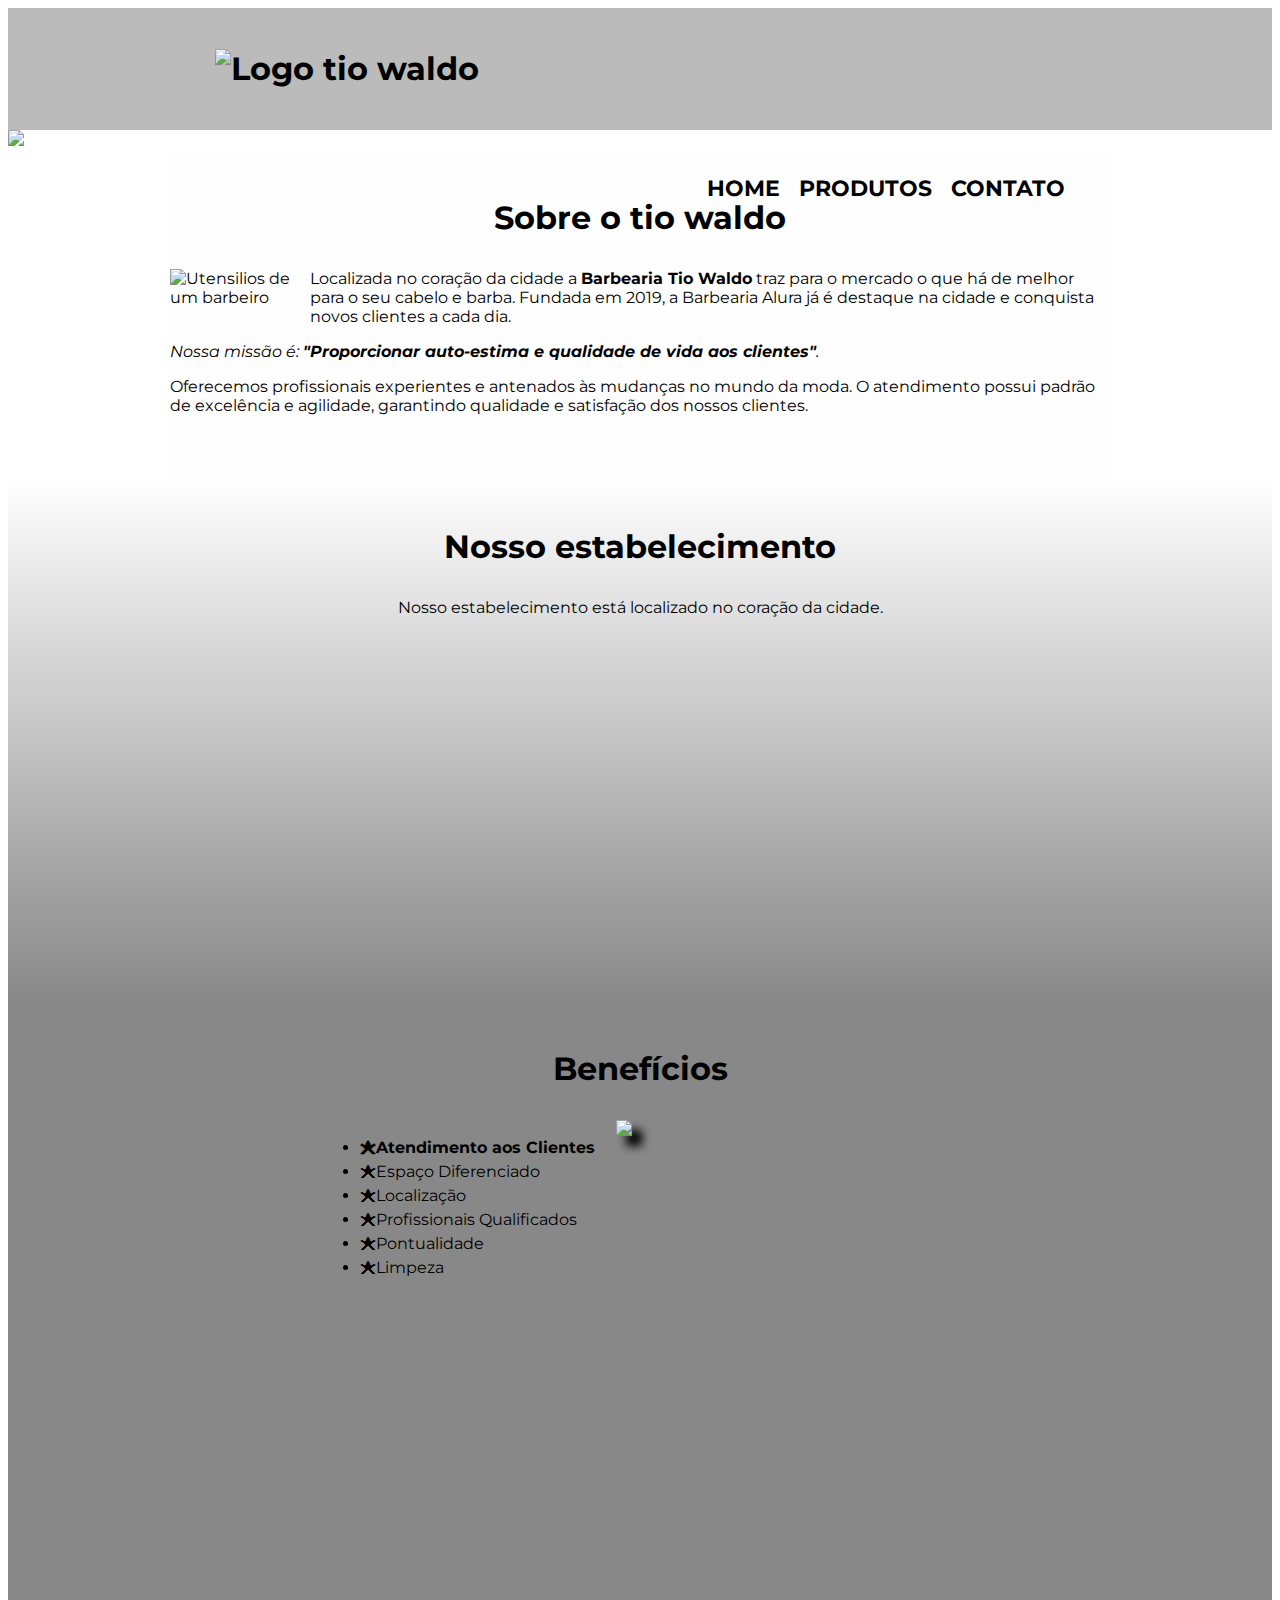
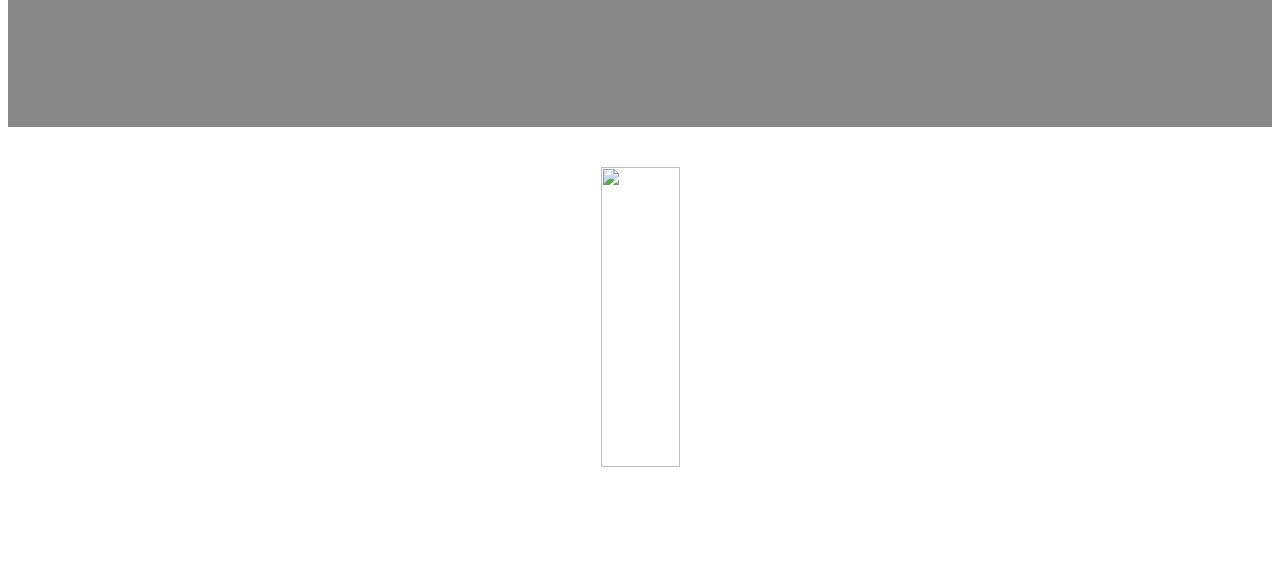
==== index.html @ 0ac697dd "quase pronto" ====
<!DOCTYPE html>
<html lang="pt-br">
    <head>
        <meta charset="UTF-8">
        <meta name="viewport" content="width=device-width">
        <title>Tio waldo</title>
        <link rel="stylesheet" href="reset.css">
        <link rel="stylesheet" href="style.css">
        <link href="https://fonts.googleapis.com/css?family=Montserrat&display=swap" rel="stylesheet">
    </head>
    <body>
        <header>
            <div class="caixa">
                <h1><img src="./img/logo.img.jpg" alt="Logo tio waldo" class="logo"></h1>
                <nav>
                    <ul>
                        <li><a href="index.html">Home</a></li>
                        <li><a href="produtos.html">Produtos</a></li>
                        <li><a href="contato.html">contato</a></li>
                    </ul>
                </nav>
            </div>
        </header>
        <img class="banner" src="./img/banner.jpg">
        <main>
            <section class="principal">
                <h2 class="titulo-principal">Sobre o tio waldo</h2>
                <img src="img/utensilios.jpg" alt="Utensilios de um barbeiro" class="utensilios">
                <p>Localizada no coração da cidade a <strong>Barbearia Tio Waldo</strong> traz para o mercado o que há de melhor para o seu cabelo e barba. Fundada em 2019, a Barbearia Alura já é destaque na cidade e conquista novos clientes a cada dia.</p>
                <p id="missao"><em>Nossa missão é: <strong>"Proporcionar auto-estima e qualidade de vida aos clientes"</strong>.</em></p>
                <p>Oferecemos profissionais experientes e antenados às mudanças no mundo da moda. O atendimento possui padrão de excelência e agilidade, garantindo qualidade e satisfação dos nossos clientes.</p>
            </section>

            <section class="mapa">
                <h3 class="titulo-principal">Nosso estabelecimento</h3>
                <p>Nosso estabelecimento está localizado no coração da cidade.</p>
                <div class="mapa-conteudo">
                    <iframe src="https://www.google.com/maps/embed?pb=!1m18!1m12!1m3!1d58516.80045410433!2d-46.726409224682065!3d-23.557665571508387!
                2m3!1f0!2f0!3f0!3m2!1i1024!2i768!4f13.1!3m3!1m2!1s0x94ce5a2b2ed7f3a1%3A0xab35da2f5ca62674!2sCaelum%20-%20Escola%20de%20Tecnologia!
                5e0!3m2!1spt-BR!2sbr!4v1660147147377!5m2!1spt-BR!2sbr" width="100%" height="300" style="border:0;" allowfullscreen="" loading="lazy" 
                referrerpolicy="no-referrer-when-downgrade"></iframe>
                </div>
            </section>

            <section class="beneficios">
                <h3 class="titulo-principal">Benefícios</h3>
                <div class="conteudo-beneficios">
                    <ul class="lista-beneficios">
                    <li class="itens">Atendimento aos Clientes</li>
                    <li class="itens">Espaço Diferenciado</li>
                    <li class="itens">Localização</li>
                    <li class="itens">Profissionais Qualificados</li>
                    <li class="itens">Pontualidade</li>
                    <li class="itens">Limpeza</li>
                </ul><img src="img/beneficios.jpg" class="imagem-beneficios">
                </div>
                
                <div class="video">
                    <iframe width="100%" height="315" src="https://www.youtube.com/embed/wcVVXUV0YUY" title="YouTube video player" 
                frameborder="0" allow="accelerometer; autoplay; clipboard-write; encrypted-media; gyroscope; picture-in-picture" 
                allowfullscreen></iframe>
                </div>              
            </section>
        </main>
        <footer>
            <img src="./img/logo.img.jpg" class="img">
            <p class="copyright">&copy; Copyright  Barbearia Tio Waldo - 2019</p>
        </footer>
    </body>
</html>
---- style.css ----
body {
    font-family: 'Montserrat', sans-serif;
}

header {
    background: #BBBBBB;
    padding: 20px 0;
}

.caixa {
    position: relative;
    width: 850px;
    margin: 0 auto;
    
}
.logo{
    width: 45%;
    height: 250px;
}
.img{
    width: 25%;
    height: 300px;
    
}

nav {
    position: absolute;
    top: 110px;
    right: 0;
}

nav li {
    display: inline;
    margin: 0 0 0 15px ;
}

nav a {
    text-transform: uppercase;
    color: #000000;
    font-weight: bold;
    font-size: 22px;
    text-decoration: none;
}

nav a:hover {
    color: #C78C19;
    text-decoration: underline;
}

/* css da página inicial */
.banner {
    width: 100%;
}

.titulo-principal { 
    text-align: center;
    font-size: 2em; /* 2x o tamanho base */
    margin: 0 0 1em;/* margem proporcional a fonte */
    clear: left;
}

.principal {
    padding: 3em 0;
    background: #FEFEFE;
    width: 940px;
    margin: 0 auto;
}

.principal p {
    margin: 0 0 1em;
}

.principal strong {
    font-weight: bold;
}

.principal em {
    font-style: italic;
}

.utensilios {
    width: 120px;
    float: left;
    margin: 0 20px 20px 0;
}

.mapa {
    padding: 3em 0;
    background: linear-gradient(#FEFEFE,#888888);
}

.mapa-conteudo {
    width: 940px;
    margin: 0 auto;
}

.mapa p {
    margin: 0 0 2em;
    text-align: center;
}

.beneficios {
    padding: 3em 0;
    background: #888888;

}

.conteudo-beneficios {
    width: 640px;
    margin: 0 auto;
}

.lista-beneficios {
    width: 40%;
    display: inline-block;
    vertical-align: top;
}

.itens {
    line-height: 1.5;
}

.itens:first-child {
    font-weight: bold;
}

.itens::before {
    content: "🟊";
}

.imagem-beneficios {
    width: 60%;
    opacity: 1;
    transition: 400ms;
    box-shadow: 10px 10px 10px #000000;
}

.imagem-beneficios:hover {
    opacity: 0.3;
}

.video {
    width: 560px;
    margin: 2em auto;
}

/* css da página produtos */
.produtos {
    width: 940px;
    margin: 0 auto;
    padding: 50px 0;
}

.produtos li {
    display: inline-block;
    text-align: center;
    width: 30%;
    vertical-align: top;
    margin: 0 1.5%;
    padding: 30px 15px;
    box-sizing: border-box;
    border: 3px solid #000000;
    border-radius: 10px;
}

.produtos li:hover {
    border-color: #C78C19;
} 

.produtos li:active {
    border-color: #088C19;
}

.produtos li:hover h2 {
    font-size: 32px;
}

.produtos h2 {
    font-size: 30px;
    font-weight: bold;
}

.produto-descricao {
    font-size: 18px;
}

.produto-preco {
    font-size: 22px;
    font-weight: bold;
    margin-top: 10px;
}

/* css footer e copyright  */
footer {
    text-align: center;
    background: url("img/bg.jpg");
    padding: 40px 0;
}

.copyright {
    color: #FFFFFF;
    font-size: 13px;
    margin-top: 20px;
}

/* css da página contato */
.main-contato {
    width: 940px;
    margin: 0 auto;
} 


form{
    margin: 40px 0;
}

form label, form legend {
    display: block;
    font-size: 20px;
    margin-bottom: 10px;
}

.input-padrao {
    display: block;
    margin-bottom: 20px;
    padding: 10px 25px;
    width: 50%;
}

.checkbox {
    margin: 20px 0;
}

.enviar {
    width: 40%;
    padding: 15px 0;
    background: orange;
    color: white;
    font-weight: bold;
    font-size: 18px;
    border: none;
    border-radius: 5px;
    transition: 1s all;
    cursor: pointer;
}

.enviar:hover {
    background: darkorange;
    transform: scale(1.2);
}

table {
    margin: 20px 0 40px;
}

thead {
    background: #555555;
    color: white;
    font-weight: bold;
}

td, th {
    border: 1px solid #000000;
    padding: 8px 15px;
}

@media screen and (max-width: 480px) {
    .caixa, .principal, .conteudo-beneficios, .mapa-conteudo, .video, .produtos {
        width: auto;
    }

    h1 {
        text-align: center;
    }

    nav {
        position: static;
        text-align: center;
    }

    .lista-beneficios, .imagem-beneficios, .imagem-produtos, form {
        width: 100%;
    }

    .produtos li {
        display: block;
        width: auto;
        margin: 30px;
    }

    .main-contato {
        width: auto;
        margin-left: 3em;
    }

    .input-padrao {
        width: 70%;
    }

    .enviar {
        width: auto;
    }

}
/*estilizar o contato*/

.fale-conosco{
    width: 940px;
    margin: 0px;
    text-align: center;
    padding: 40px;
    font-weight: bold;
    cursor: pointer;
}
.whatsapp-button {
    display: inline-flex;
    align-items: center;
    background-color: #25D366;
    color: white;
    padding: 10px 20px;
    font-size: 16px;
    font-weight: bold;
    border-radius: 8px;
    text-decoration: none;
    transition: background-color 0.3s;
    box-shadow: 0 4px 8px rgba(0, 0, 0, 0.2);
}

.whatsapp-button:hover {
    background-color: #1EBE5B;
}

.whatsapp-icon {
    margin-right: 10px;
}
instagram-button {
    display: inline-flex;
    align-items: center;
    background-color: #E1306C;
    color: white;
    padding: 10px 20px;
    font-size: 16px;
    font-weight: bold;
    border-radius: 8px;
    text-decoration: none;
    transition: background-color 0.3s;
    box-shadow: 0 4px 8px rgba(0, 0, 0, 0.2);
}

.instagram-button:hover {
    background-color: #C13584;
}

.instagram-icon {
    margin-right: 10px;
}
.button{
    display: block;
    font-size: 20px;
    margin-bottom: 10px;
}
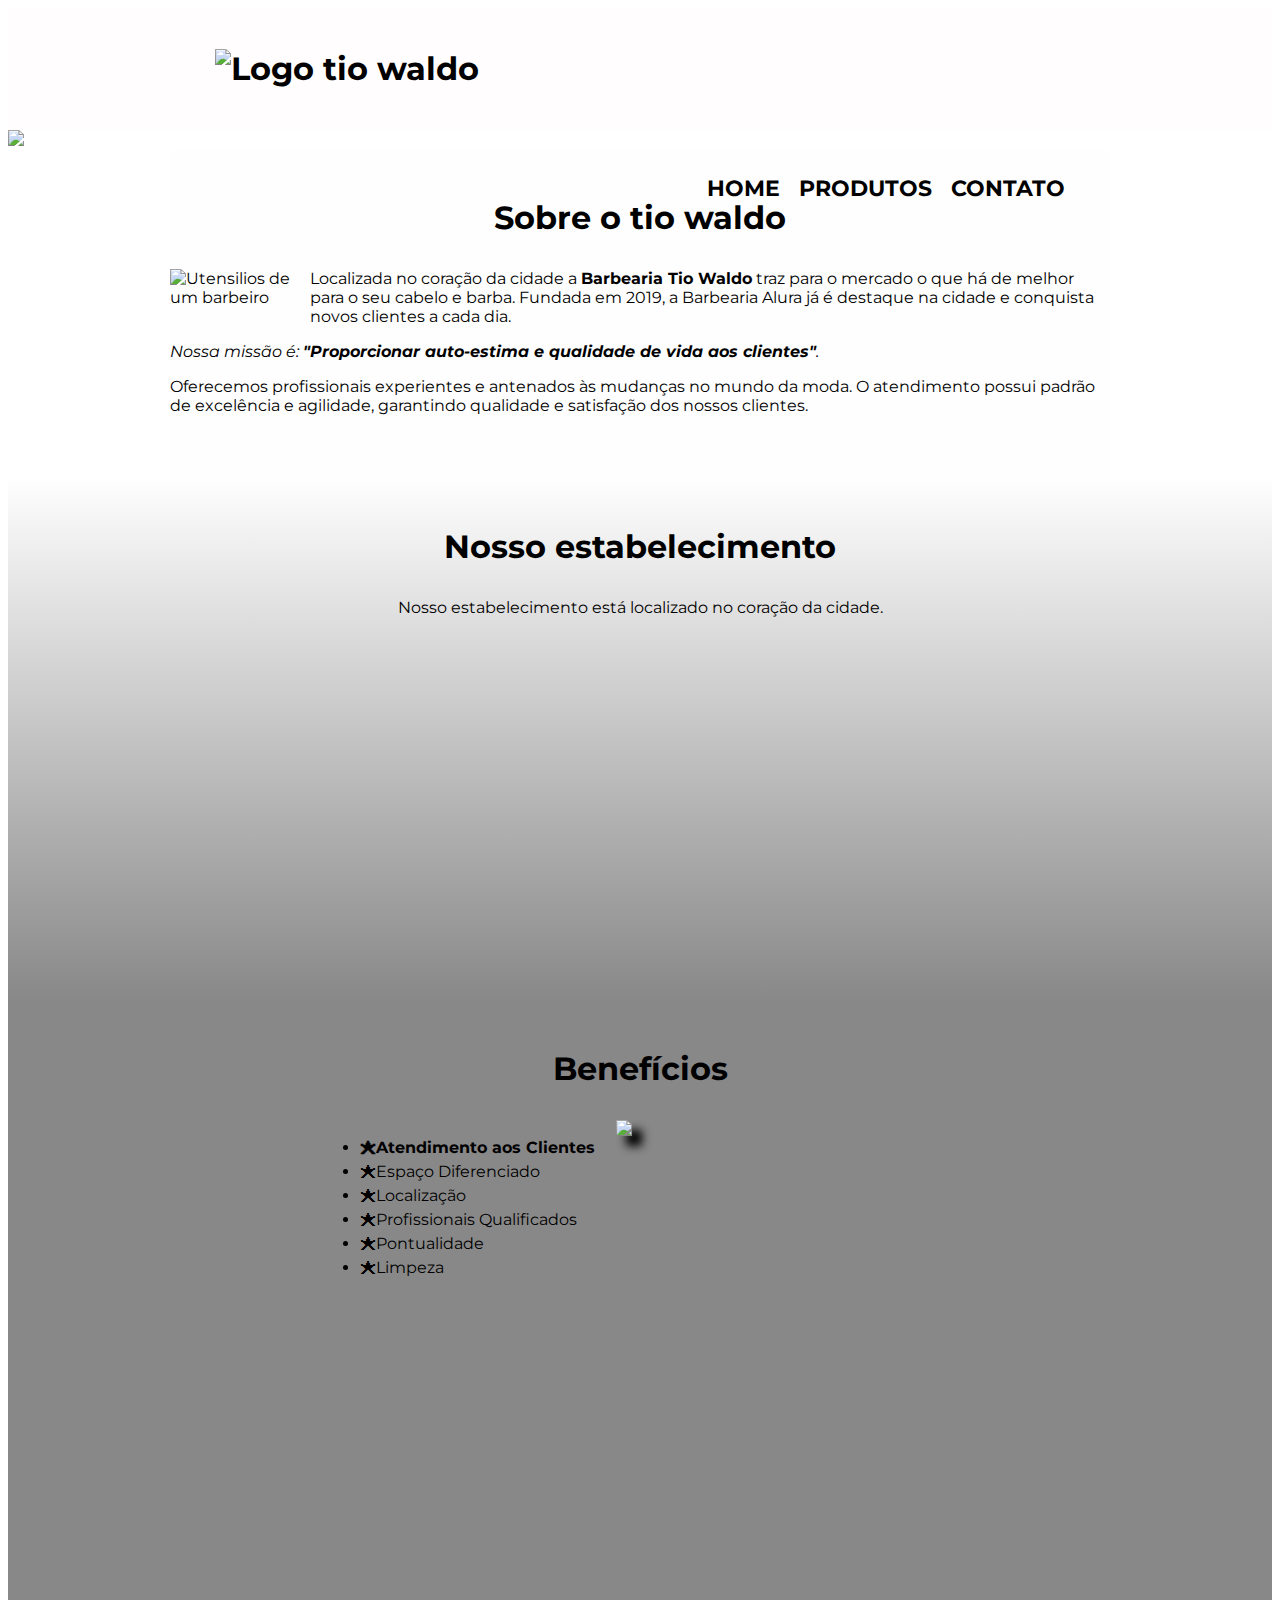
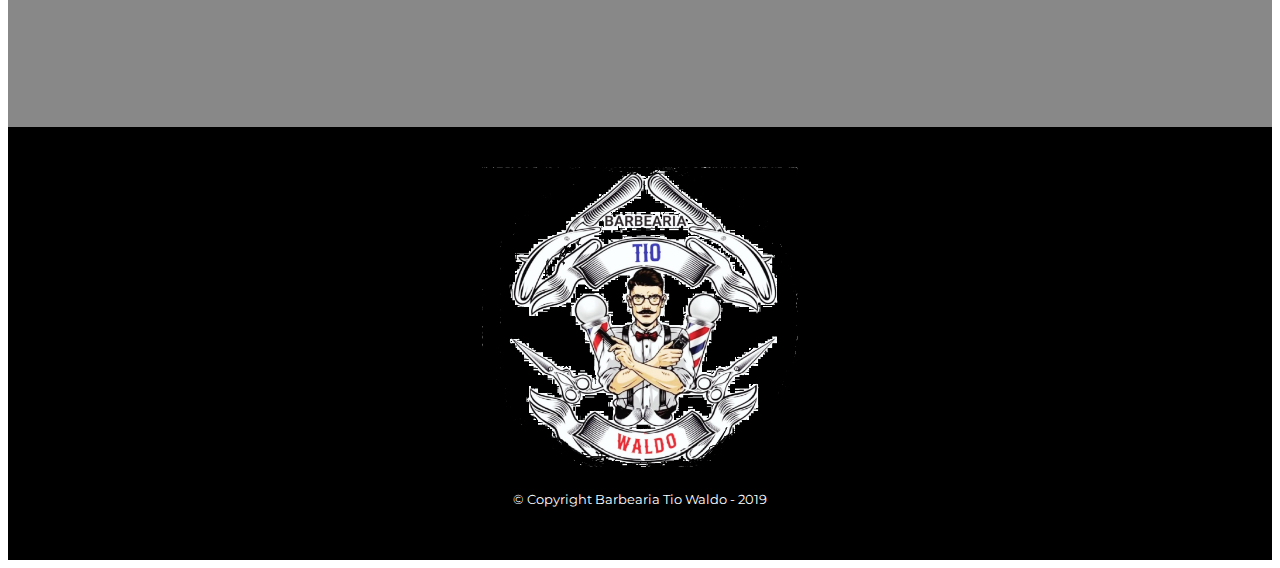
==== commit 81fb7eab: "troca de img footer" ====
--- a/index.html
+++ b/index.html
@@ -63,7 +63,7 @@
             </section>
         </main>
         <footer>
-            <img src="./img/logo.img.jpg" class="img">
+            <img src="./img/Imagem do WhatsApp de 2024-11-16 à(s) 17.09.21_a14fee3e.jpg" class="img">
             <p class="copyright">&copy; Copyright  Barbearia Tio Waldo - 2019</p>
         </footer>
     </body>
--- a/style.css
+++ b/style.css
@@ -3,7 +3,7 @@
 }
 
 header {
-    background: #BBBBBB;
+    background: #fffdfd;
     padding: 20px 0;
 }
 
@@ -193,7 +193,7 @@
 /* css footer e copyright  */
 footer {
     text-align: center;
-    background: url("img/bg.jpg");
+    background-color: #000000;
     padding: 40px 0;
 }
 
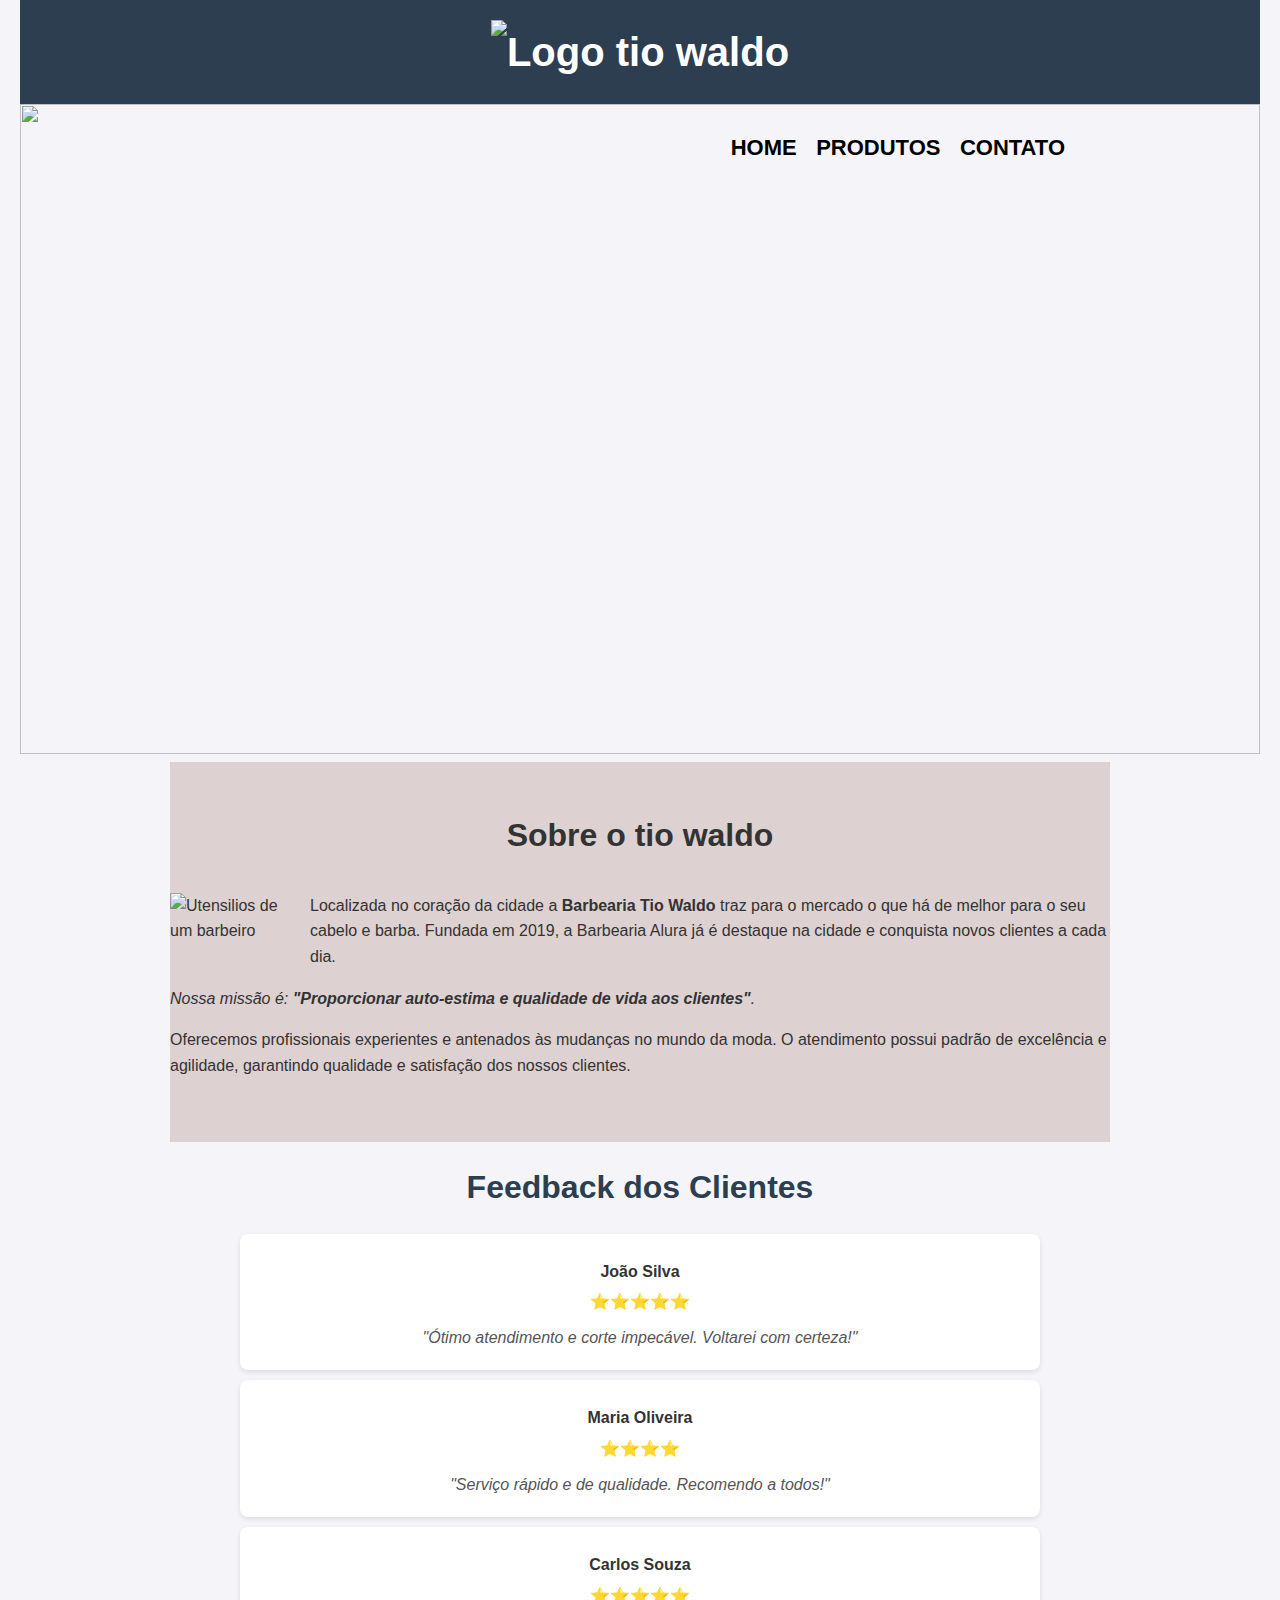
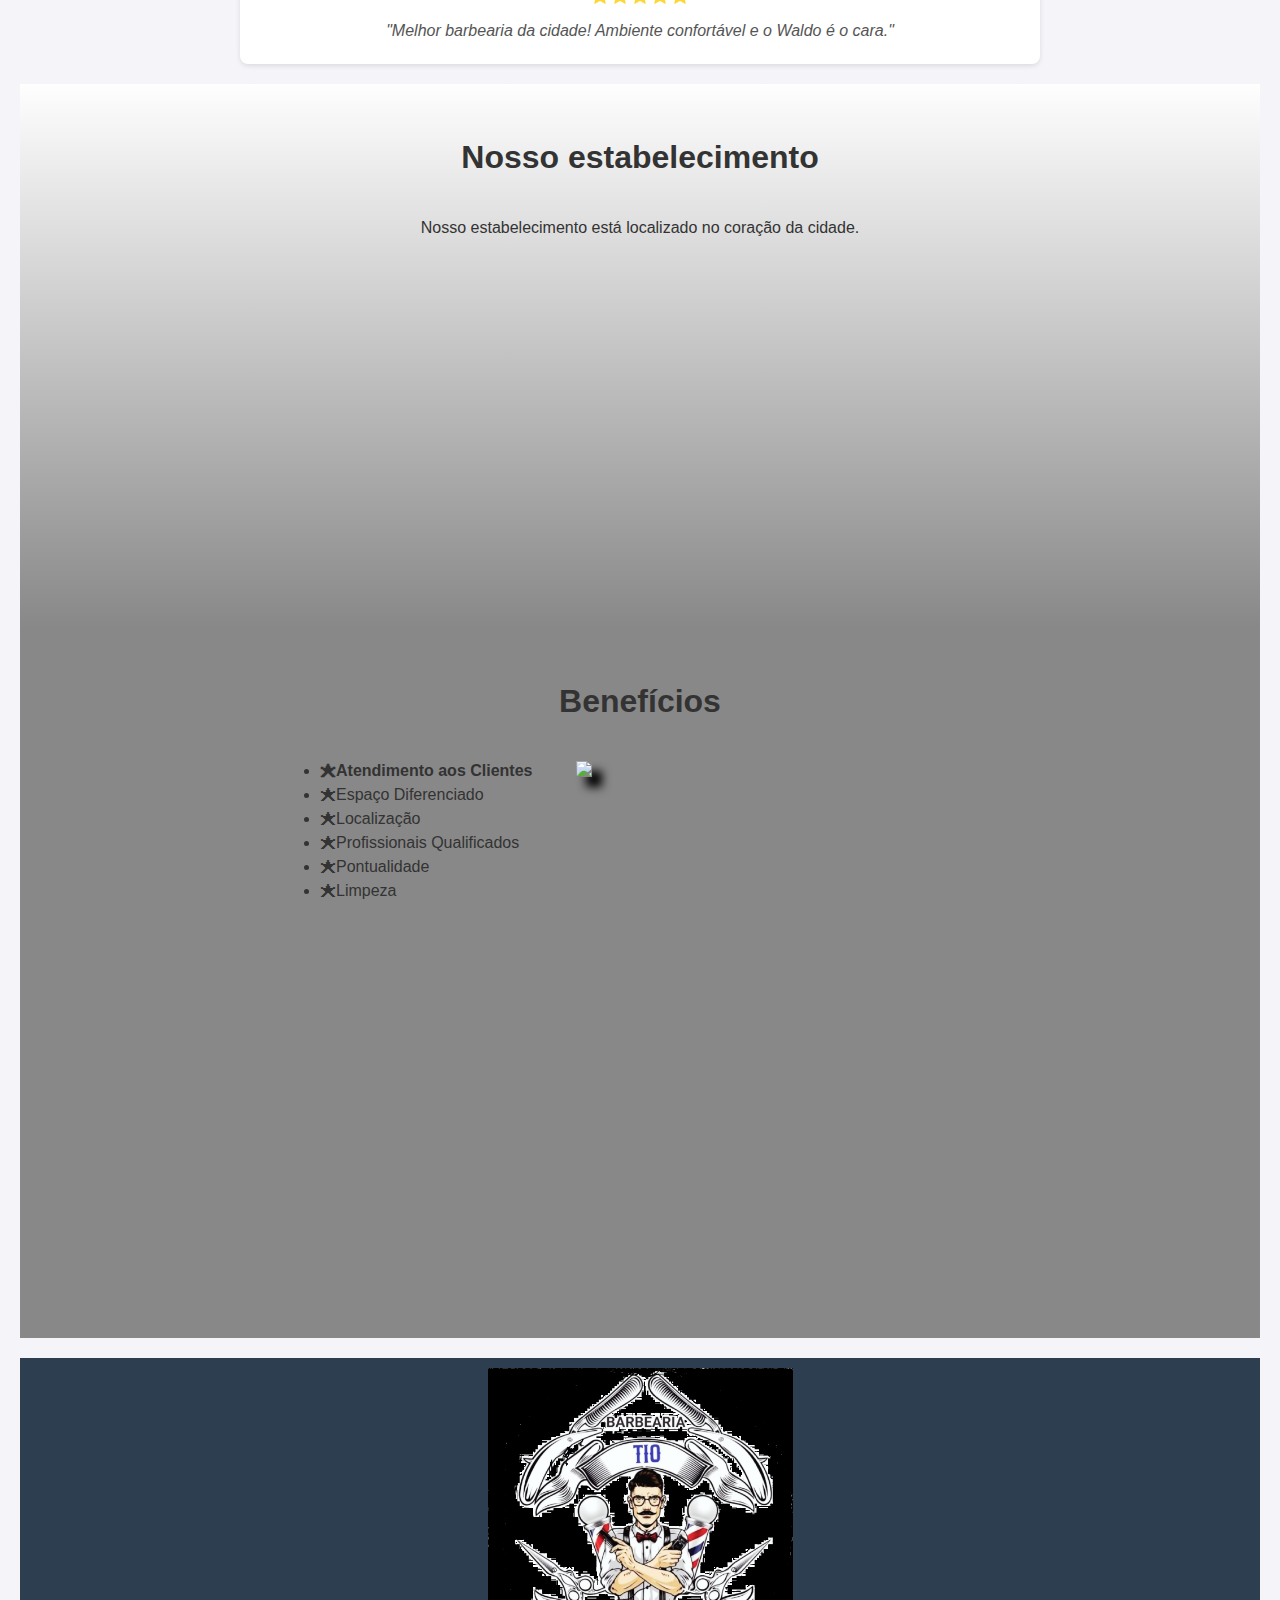
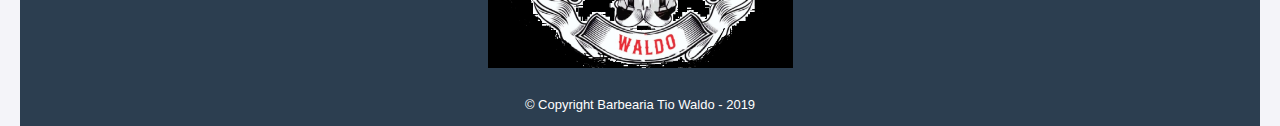
==== commit 8d6c0dab: "feedback dos clientes" ====
--- a/index.html
+++ b/index.html
@@ -1,70 +1,107 @@
 <!DOCTYPE html>
 <html lang="pt-br">
-    <head>
-        <meta charset="UTF-8">
-        <meta name="viewport" content="width=device-width">
-        <title>Tio waldo</title>
-        <link rel="stylesheet" href="reset.css">
-        <link rel="stylesheet" href="style.css">
-        <link href="https://fonts.googleapis.com/css?family=Montserrat&display=swap" rel="stylesheet">
-    </head>
-    <body>
-        <header>
-            <div class="caixa">
-                <h1><img src="./img/logo.img.jpg" alt="Logo tio waldo" class="logo"></h1>
-                <nav>
-                    <ul>
-                        <li><a href="index.html">Home</a></li>
-                        <li><a href="produtos.html">Produtos</a></li>
-                        <li><a href="contato.html">contato</a></li>
-                    </ul>
-                </nav>
+
+<head>
+    <meta charset="UTF-8">
+    <meta name="viewport" content="width=device-width">
+    <title>Tio waldo</title>
+    <link rel="stylesheet" href="reset.css">
+    <link rel="stylesheet" href="style.css">
+    <link href="https://fonts.googleapis.com/css?family=Montserrat&display=swap" rel="stylesheet">
+</head>
+
+<body>
+    <header>
+        <div class="caixa">
+            <h1><img src="./img/logo.img.jpg" alt="Logo tio waldo" class="logo"></h1>
+            <nav>
+                <ul>
+                    <li><a href="index.html">Home</a></li>
+                    <li><a href="produtos.html">Produtos</a></li>
+                    <li><a href="contato.html">contato</a></li>
+                </ul>
+            </nav>
+        </div>
+    </header>
+    <img class="banner" src="./img/banner.jpg">
+    <main>
+        <section class="principal">
+            <h2 class="titulo-principal">Sobre o tio waldo</h2>
+            <img src="img/utensilios.jpg" alt="Utensilios de um barbeiro" class="utensilios">
+            <p>Localizada no coração da cidade a <strong>Barbearia Tio Waldo</strong> traz para o mercado o que há de
+                melhor para o seu cabelo e barba. Fundada em 2019, a Barbearia Alura já é destaque na cidade e conquista
+                novos clientes a cada dia.</p>
+            <p id="missao"><em>Nossa missão é: <strong>"Proporcionar auto-estima e qualidade de vida aos
+                        clientes"</strong>.</em></p>
+            <p>Oferecemos profissionais experientes e antenados às mudanças no mundo da moda. O atendimento possui
+                padrão de excelência e agilidade, garantindo qualidade e satisfação dos nossos clientes.</p>
+        </section>
+
+
+
+        <section class="satisfacao">
+            <h2>Feedback dos Clientes</h2>
+            <div class="avaliacao">
+                <p><strong>João Silva</strong></p>
+                <p>⭐️⭐️⭐️⭐️⭐️</p>
+                <blockquote>
+                    "Ótimo atendimento e corte impecável. Voltarei com certeza!"
+                </blockquote>
             </div>
-        </header>
-        <img class="banner" src="./img/banner.jpg">
-        <main>
-            <section class="principal">
-                <h2 class="titulo-principal">Sobre o tio waldo</h2>
-                <img src="img/utensilios.jpg" alt="Utensilios de um barbeiro" class="utensilios">
-                <p>Localizada no coração da cidade a <strong>Barbearia Tio Waldo</strong> traz para o mercado o que há de melhor para o seu cabelo e barba. Fundada em 2019, a Barbearia Alura já é destaque na cidade e conquista novos clientes a cada dia.</p>
-                <p id="missao"><em>Nossa missão é: <strong>"Proporcionar auto-estima e qualidade de vida aos clientes"</strong>.</em></p>
-                <p>Oferecemos profissionais experientes e antenados às mudanças no mundo da moda. O atendimento possui padrão de excelência e agilidade, garantindo qualidade e satisfação dos nossos clientes.</p>
-            </section>
+            <div class="avaliacao">
+                <p><strong>Maria Oliveira</strong></p>
+                <p>⭐️⭐️⭐️⭐️</p>
+                <blockquote>
+                    "Serviço rápido e de qualidade. Recomendo a todos!"
+                </blockquote>
+            </div>
+            <div class="avaliacao">
+                <p><strong>Carlos Souza</strong></p>
+                <p>⭐️⭐️⭐️⭐️⭐️</p>
+                <blockquote>
+                    "Melhor barbearia da cidade! Ambiente confortável e o Waldo é o cara."
+                </blockquote>
+            </div>
+        </section>
 
-            <section class="mapa">
-                <h3 class="titulo-principal">Nosso estabelecimento</h3>
-                <p>Nosso estabelecimento está localizado no coração da cidade.</p>
-                <div class="mapa-conteudo">
-                    <iframe src="https://www.google.com/maps/embed?pb=!1m18!1m12!1m3!1d58516.80045410433!2d-46.726409224682065!3d-23.557665571508387!
+
+
+        <section class="mapa">
+            <h3 class="titulo-principal">Nosso estabelecimento</h3>
+            <p>Nosso estabelecimento está localizado no coração da cidade.</p>
+            <div class="mapa-conteudo">
+                <iframe src="https://www.google.com/maps/embed?pb=!1m18!1m12!1m3!1d58516.80045410433!2d-46.726409224682065!3d-23.557665571508387!
                 2m3!1f0!2f0!3f0!3m2!1i1024!2i768!4f13.1!3m3!1m2!1s0x94ce5a2b2ed7f3a1%3A0xab35da2f5ca62674!2sCaelum%20-%20Escola%20de%20Tecnologia!
-                5e0!3m2!1spt-BR!2sbr!4v1660147147377!5m2!1spt-BR!2sbr" width="100%" height="300" style="border:0;" allowfullscreen="" loading="lazy" 
-                referrerpolicy="no-referrer-when-downgrade"></iframe>
-                </div>
-            </section>
+                5e0!3m2!1spt-BR!2sbr!4v1660147147377!5m2!1spt-BR!2sbr" width="100%" height="300" style="border:0;"
+                    allowfullscreen="" loading="lazy" referrerpolicy="no-referrer-when-downgrade"></iframe>
+            </div>
+        </section>
 
-            <section class="beneficios">
-                <h3 class="titulo-principal">Benefícios</h3>
-                <div class="conteudo-beneficios">
-                    <ul class="lista-beneficios">
+        <section class="beneficios">
+            <h3 class="titulo-principal">Benefícios</h3>
+            <div class="conteudo-beneficios">
+                <ul class="lista-beneficios">
                     <li class="itens">Atendimento aos Clientes</li>
                     <li class="itens">Espaço Diferenciado</li>
                     <li class="itens">Localização</li>
                     <li class="itens">Profissionais Qualificados</li>
                     <li class="itens">Pontualidade</li>
                     <li class="itens">Limpeza</li>
-                </ul><img src="img/beneficios.jpg" class="imagem-beneficios">
-                </div>
-                
-                <div class="video">
-                    <iframe width="100%" height="315" src="https://www.youtube.com/embed/wcVVXUV0YUY" title="YouTube video player" 
-                frameborder="0" allow="accelerometer; autoplay; clipboard-write; encrypted-media; gyroscope; picture-in-picture" 
-                allowfullscreen></iframe>
-                </div>              
-            </section>
-        </main>
-        <footer>
-            <img src="./img/Imagem do WhatsApp de 2024-11-16 à(s) 17.09.21_a14fee3e.jpg" class="img">
-            <p class="copyright">&copy; Copyright  Barbearia Tio Waldo - 2019</p>
-        </footer>
-    </body>
+                </ul><img src="./img/CABELO.jpg" class="imagem-beneficios">
+            </div>
+
+            <div class="video">
+                <iframe width="100%" height="315" src="https://www.youtube.com/embed/wcVVXUV0YUY"
+                    title="YouTube video player" frameborder="0"
+                    allow="accelerometer; autoplay; clipboard-write; encrypted-media; gyroscope; picture-in-picture"
+                    allowfullscreen></iframe>
+            </div>
+        </section>
+    </main>
+    <footer>
+        <img src="./img/Imagem do WhatsApp de 2024-11-16 à(s) 17.09.21_a14fee3e.jpg" class="img">
+        <p class="copyright">&copy; Copyright Barbearia Tio Waldo - 2019</p>
+    </footer>
+</body>
+
 </html>--- a/style.css
+++ b/style.css
@@ -3,7 +3,7 @@
 }
 
 header {
-    background: #fffdfd;
+    background: #f7f5f5;
     padding: 20px 0;
 }
 
@@ -11,16 +11,28 @@
     position: relative;
     width: 850px;
     margin: 0 auto;
-    
-}
-.logo{
+
+}
+
+.logo {
     width: 45%;
     height: 250px;
 }
-.img{
+
+.img {
     width: 25%;
     height: 300px;
+
+}
+
+.button {
+    background-color: #d7c8f1;
+    cursor: pointer;
+    border-radius: 5px;
+    padding: 10px;
     
+
+
 }
 
 nav {
@@ -31,7 +43,7 @@
 
 nav li {
     display: inline;
-    margin: 0 0 0 15px ;
+    margin: 0 0 0 15px;
 }
 
 nav a {
@@ -50,18 +62,21 @@
 /* css da página inicial */
 .banner {
     width: 100%;
-}
-
-.titulo-principal { 
-    text-align: center;
-    font-size: 2em; /* 2x o tamanho base */
-    margin: 0 0 1em;/* margem proporcional a fonte */
+    height: 650px;
+}
+
+.titulo-principal {
+    text-align: center;
+    font-size: 2em;
+    /* 2x o tamanho base */
+    margin: 0 0 1em;
+    /* margem proporcional a fonte */
     clear: left;
 }
 
 .principal {
     padding: 3em 0;
-    background: #FEFEFE;
+    background: #ddd1d1;
     width: 940px;
     margin: 0 auto;
 }
@@ -86,7 +101,7 @@
 
 .mapa {
     padding: 3em 0;
-    background: linear-gradient(#FEFEFE,#888888);
+    background: linear-gradient(#FEFEFE, #888888);
 }
 
 .mapa-conteudo {
@@ -165,7 +180,7 @@
 
 .produtos li:hover {
     border-color: #C78C19;
-} 
+}
 
 .produtos li:active {
     border-color: #088C19;
@@ -207,14 +222,15 @@
 .main-contato {
     width: 940px;
     margin: 0 auto;
-} 
-
-
-form{
+}
+
+
+form {
     margin: 40px 0;
 }
 
-form label, form legend {
+form label,
+form legend {
     display: block;
     font-size: 20px;
     margin-bottom: 10px;
@@ -259,13 +275,20 @@
     font-weight: bold;
 }
 
-td, th {
+td,
+th {
     border: 1px solid #000000;
     padding: 8px 15px;
 }
 
 @media screen and (max-width: 480px) {
-    .caixa, .principal, .conteudo-beneficios, .mapa-conteudo, .video, .produtos {
+
+    .caixa,
+    .principal,
+    .conteudo-beneficios,
+    .mapa-conteudo,
+    .video,
+    .produtos {
         width: auto;
     }
 
@@ -278,7 +301,10 @@
         text-align: center;
     }
 
-    .lista-beneficios, .imagem-beneficios, .imagem-produtos, form {
+    .lista-beneficios,
+    .imagem-beneficios,
+    .imagem-produtos,
+    form {
         width: 100%;
     }
 
@@ -302,9 +328,10 @@
     }
 
 }
+
 /*estilizar o contato*/
 
-.fale-conosco{
+.fale-conosco {
     width: 940px;
     margin: 0px;
     text-align: center;
@@ -312,6 +339,7 @@
     font-weight: bold;
     cursor: pointer;
 }
+
 .whatsapp-button {
     display: inline-flex;
     align-items: center;
@@ -333,6 +361,7 @@
 .whatsapp-icon {
     margin-right: 10px;
 }
+
 instagram-button {
     display: inline-flex;
     align-items: center;
@@ -354,8 +383,81 @@
 .instagram-icon {
     margin-right: 10px;
 }
-.button{
+
+.button {
     display: block;
     font-size: 20px;
     margin-bottom: 10px;
-}+}
+
+
+/* Reset básico */
+* {
+    margin: 0;
+    padding: 0;
+    box-sizing: border-box;
+}
+
+body {
+    font-family: Arial, sans-serif;
+    line-height: 1.6;
+    background-color: #f4f4f9;
+    color: #333;
+    padding: 0 20px;
+}
+
+header {
+    text-align: center;
+    padding: 20px;
+    background-color: #2c3e50;
+    color: #fff;
+}
+
+header h1 {
+    font-size: 2.5rem;
+}
+
+header p {
+    font-size: 1.2rem;
+    margin-top: 10px;
+}
+
+.satisfacao {
+    margin: 20px auto;
+    max-width: 800px;
+    text-align: center;
+}
+
+.satisfacao h2 {
+    font-size: 2rem;
+    margin-bottom: 20px;
+    color: #2c3e50;
+}
+
+.avaliacao {
+    background: #fff;
+    margin: 10px 0;
+    padding: 20px;
+    border-radius: 8px;
+    box-shadow: 0 2px 5px rgba(0, 0, 0, 0.1);
+}
+
+.avaliacao p {
+    margin: 5px 0;
+}
+
+.avaliacao blockquote {
+    font-style: italic;
+    color: #555;
+    margin-top: 10px;
+}
+
+footer {
+    text-align: center;
+    margin-top: 20px;
+    padding: 10px;
+    background-color: #2c3e50;
+    color: #fff;
+    font-size: 0.9rem;
+}
+
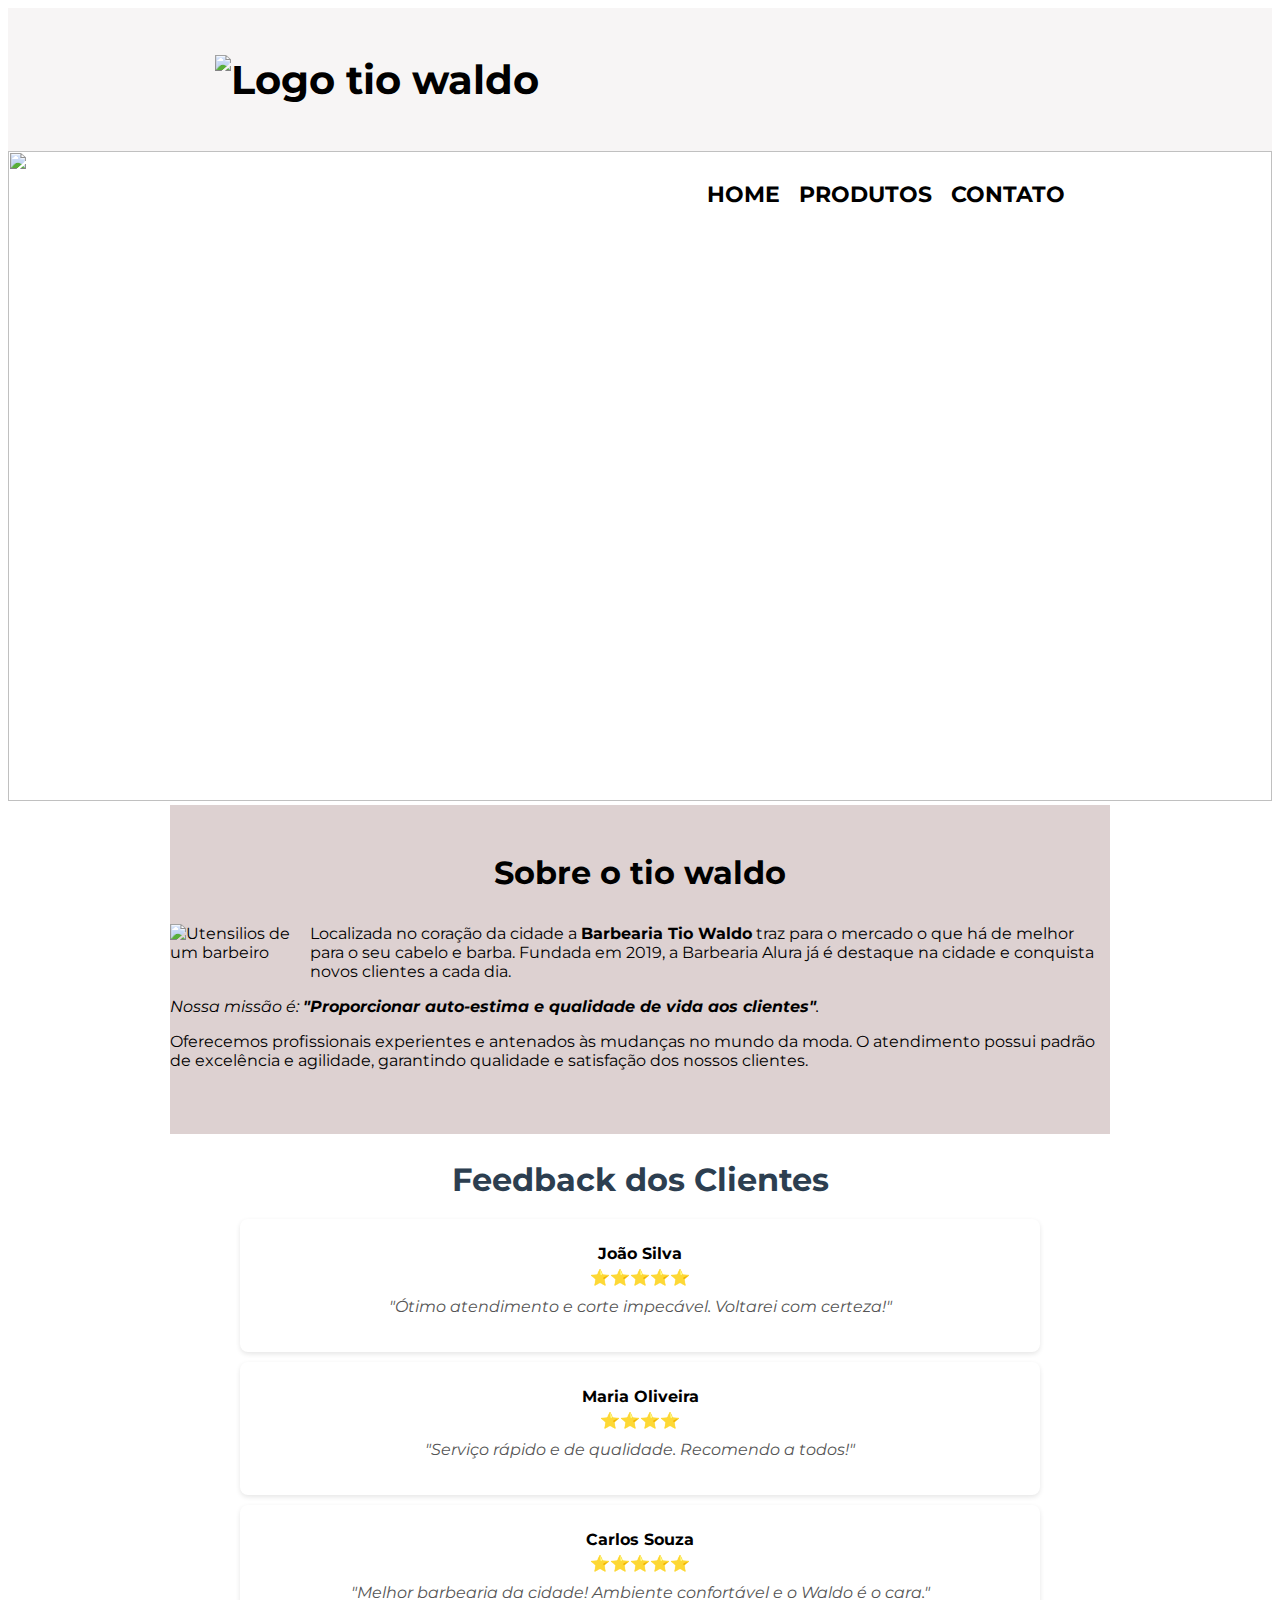
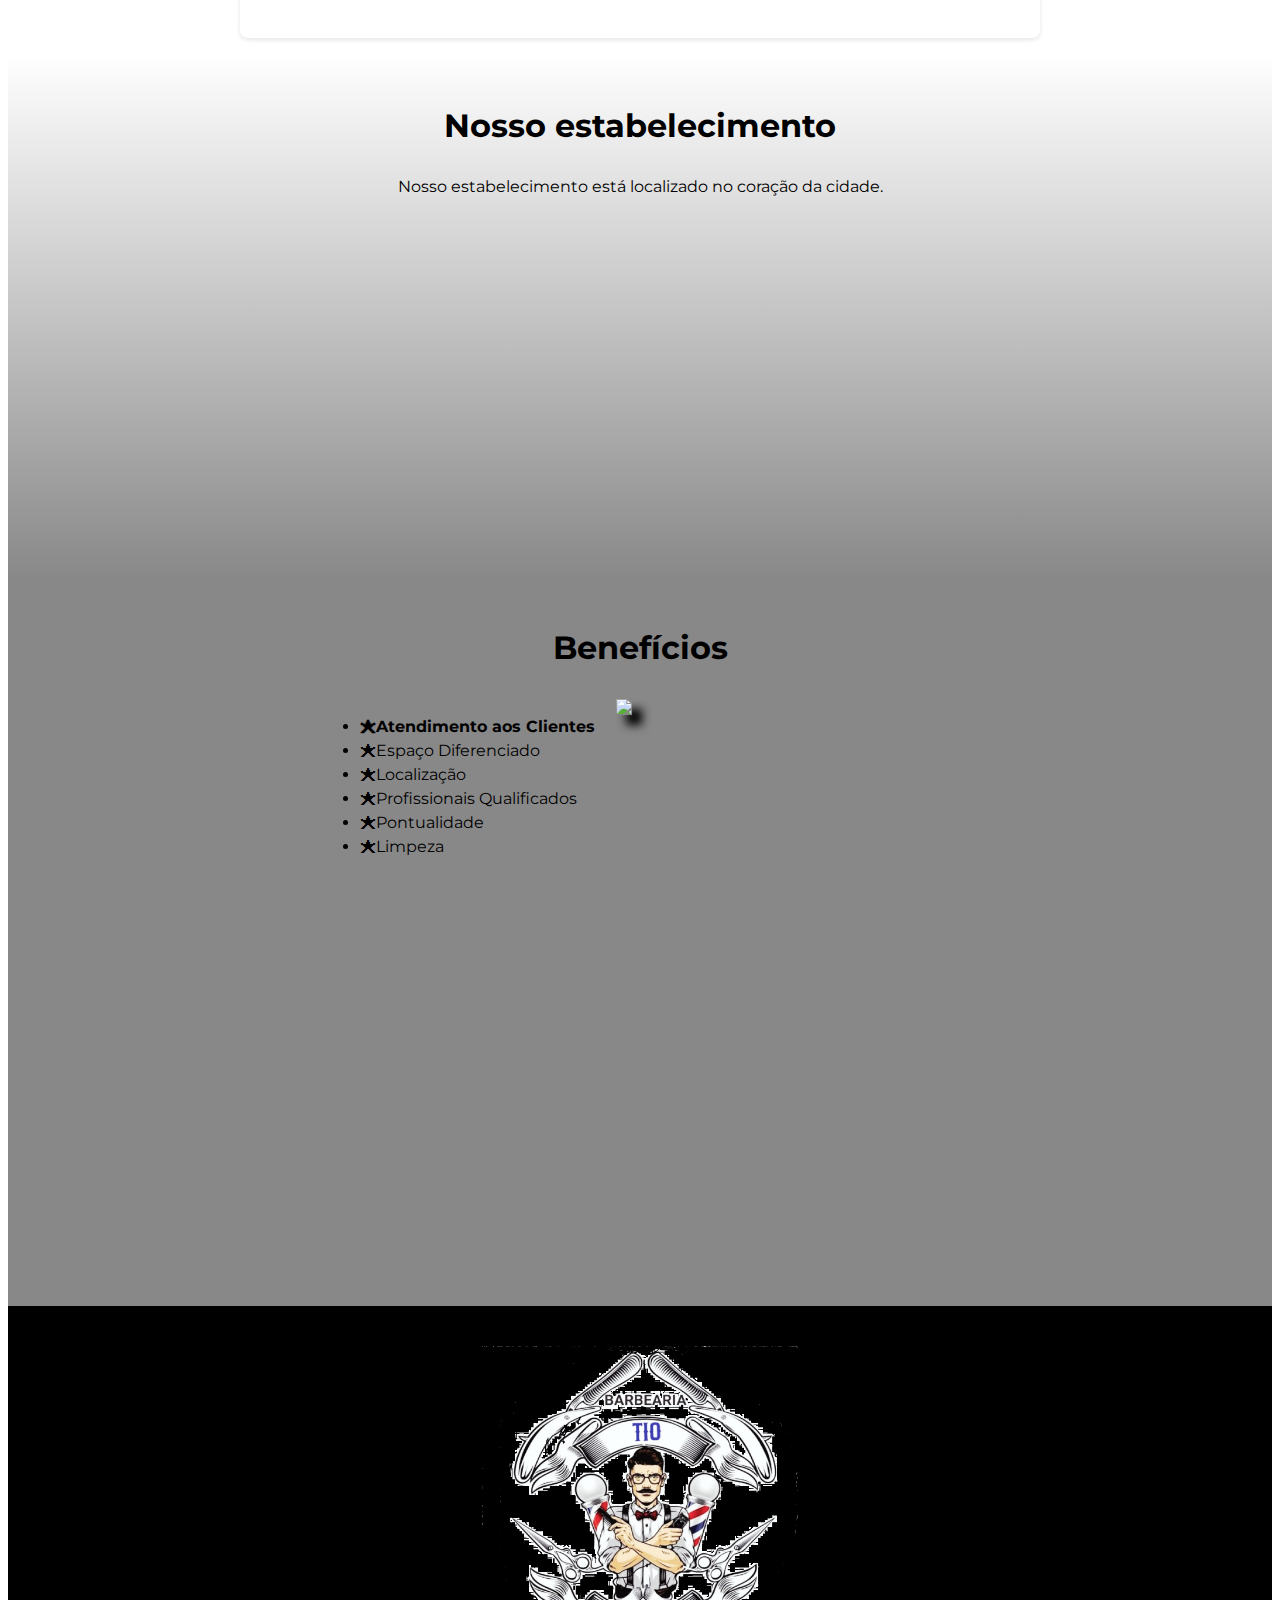
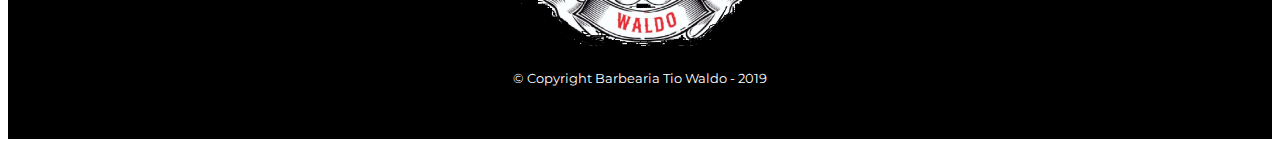
==== commit b59566f6: "localizaçao" ====
--- a/index.html
+++ b/index.html
@@ -65,15 +65,14 @@
         </section>
 
 
-
         <section class="mapa">
             <h3 class="titulo-principal">Nosso estabelecimento</h3>
             <p>Nosso estabelecimento está localizado no coração da cidade.</p>
             <div class="mapa-conteudo">
-                <iframe src="https://www.google.com/maps/embed?pb=!1m18!1m12!1m3!1d58516.80045410433!2d-46.726409224682065!3d-23.557665571508387!
-                2m3!1f0!2f0!3f0!3m2!1i1024!2i768!4f13.1!3m3!1m2!1s0x94ce5a2b2ed7f3a1%3A0xab35da2f5ca62674!2sCaelum%20-%20Escola%20de%20Tecnologia!
-                5e0!3m2!1spt-BR!2sbr!4v1660147147377!5m2!1spt-BR!2sbr" width="100%" height="300" style="border:0;"
-                    allowfullscreen="" loading="lazy" referrerpolicy="no-referrer-when-downgrade"></iframe>
+                <iframe
+                    src="https://www.google.com/maps/embed?pb=!1m17!1m12!1m3!1d3845.947558998479!2d-47.61423922487744!3d-15.433381485157726!2m3!1f0!2f0!3f0!3m2!1i1024!2i768!4f13.1!3m2!1m1!2zMTXCsDI2JzAwLjIiUyA0N8KwMzYnNDIuMCJX!5e0!3m2!1spt-BR!2sbr!4v1731827706585!5m2!1spt-BR!2sbr"
+                    width="100%" height="300" style="border: 0;;" allowfullscreen="" loading="lazy"
+                    referrerpolicy="no-referrer-when-downgrade"></iframe>
             </div>
         </section>
 
--- a/style.css
+++ b/style.css
@@ -15,7 +15,7 @@
 }
 
 .logo {
-    width: 45%;
+    width: 50%;
     height: 250px;
 }
 
@@ -391,27 +391,8 @@
 }
 
 
-/* Reset básico */
-* {
-    margin: 0;
-    padding: 0;
-    box-sizing: border-box;
-}
-
-body {
-    font-family: Arial, sans-serif;
-    line-height: 1.6;
-    background-color: #f4f4f9;
-    color: #333;
-    padding: 0 20px;
-}
-
-header {
-    text-align: center;
-    padding: 20px;
-    background-color: #2c3e50;
-    color: #fff;
-}
+
+
 
 header h1 {
     font-size: 2.5rem;
@@ -452,12 +433,4 @@
     margin-top: 10px;
 }
 
-footer {
-    text-align: center;
-    margin-top: 20px;
-    padding: 10px;
-    background-color: #2c3e50;
-    color: #fff;
-    font-size: 0.9rem;
-}
-
+
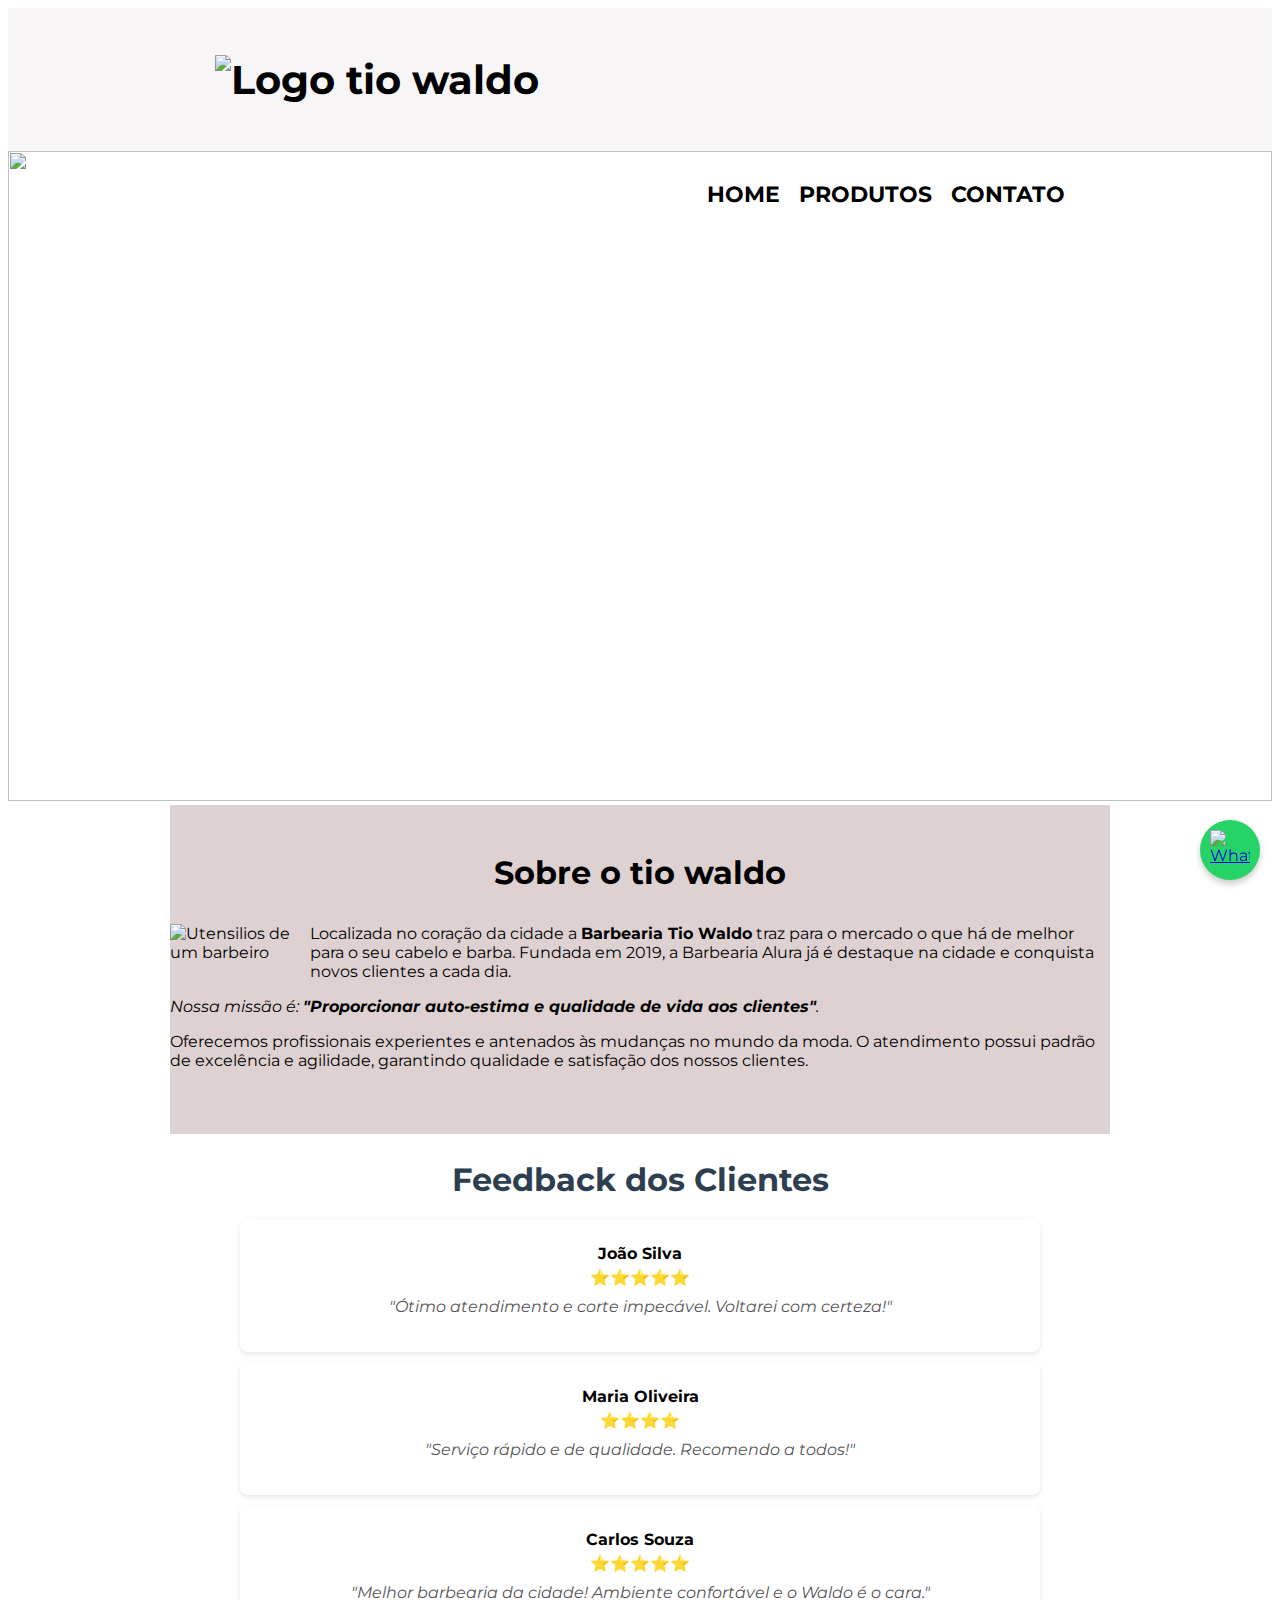
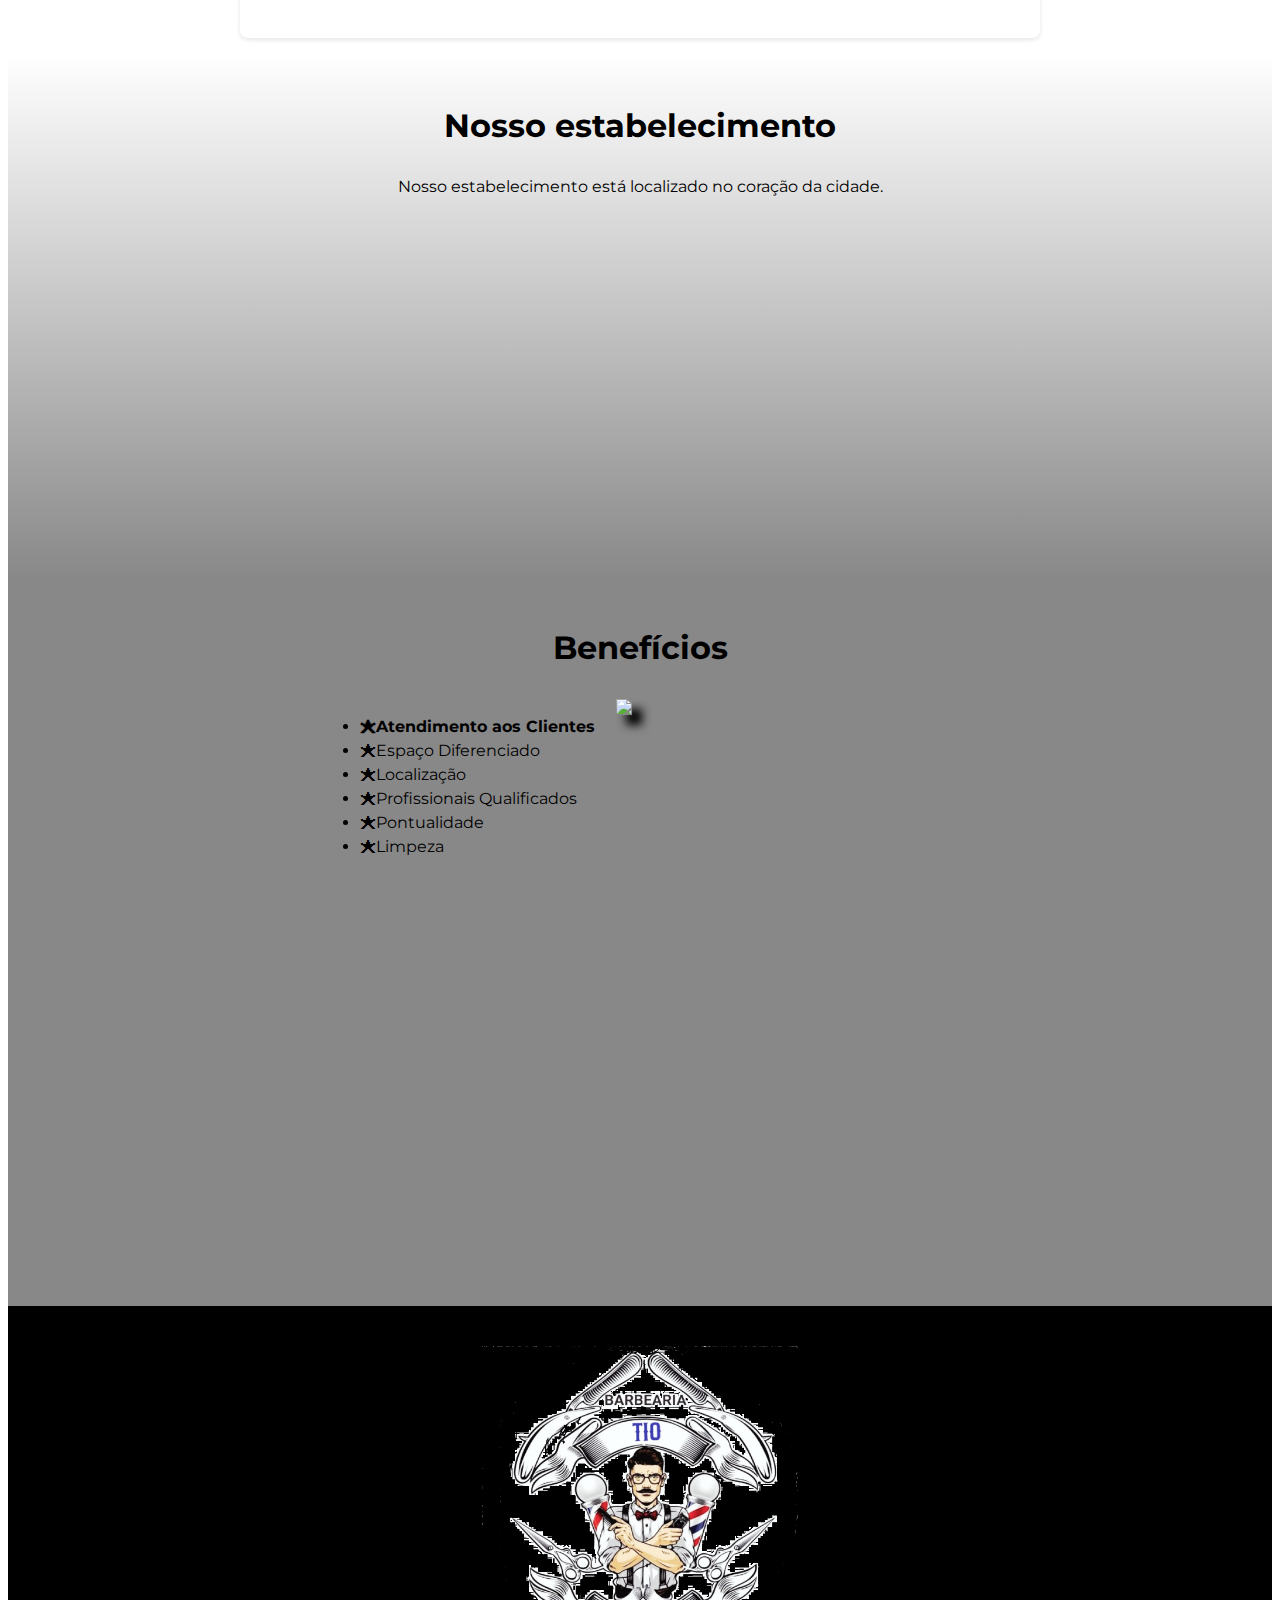
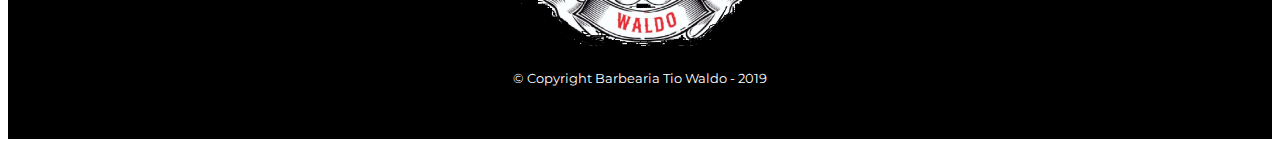
==== commit f0e340f9: "aplicação com bootrap" ====
--- a/index.html
+++ b/index.html
@@ -8,6 +8,8 @@
     <link rel="stylesheet" href="reset.css">
     <link rel="stylesheet" href="style.css">
     <link href="https://fonts.googleapis.com/css?family=Montserrat&display=swap" rel="stylesheet">
+    <link rel="stylesheet" href="https://stackpath.bootstrapcdn.com/bootstrap/4.1.3/css/bootstrap.min.css"
+        integrity="sha384-MCw98/SFnGE8fJT3GXwEOngsV7Zt27NXFoaoApmYm81iuXoPkFOJwJ8ERdknLPMO" crossorigin="anonymous">
 </head>
 
 <body>
@@ -65,6 +67,7 @@
         </section>
 
 
+
         <section class="mapa">
             <h3 class="titulo-principal">Nosso estabelecimento</h3>
             <p>Nosso estabelecimento está localizado no coração da cidade.</p>
@@ -96,11 +99,33 @@
                     allowfullscreen></iframe>
             </div>
         </section>
+
+
+        <a href="https://w.app/eVb6Hy" class="whatsapp-float" target="_blank">
+            <img src="https://upload.wikimedia.org/wikipedia/commons/6/6b/WhatsApp.svg" alt="WhatsApp">
+        </a>
+
+
+
     </main>
     <footer>
         <img src="./img/Imagem do WhatsApp de 2024-11-16 à(s) 17.09.21_a14fee3e.jpg" class="img">
         <p class="copyright">&copy; Copyright Barbearia Tio Waldo - 2019</p>
     </footer>
+
+
+
+    <script src="https://code.jquery.com/jquery-3.3.1.slim.min.js"
+        integrity="sha384-q8i/X+965DzO0rT7abK41JStQIAqVgRVzpbzo5smXKp4YfRvH+8abtTE1Pi6jizo"
+        crossorigin="anonymous"></script>
+    <script src="https://cdnjs.cloudflare.com/ajax/libs/popper.js/1.14.3/umd/popper.min.js"
+        integrity="sha384-ZMP7rVo3mIykV+2+9J3UJ46jBk0WLaUAdn689aCwoqbBJiSnjAK/l8WvCWPIPm49"
+        crossorigin="anonymous"></script>
+    <script src="https://stackpath.bootstrapcdn.com/bootstrap/4.1.3/js/bootstrap.min.js"
+        integrity="sha384-ChfqqxuZUCnJSK3+MXmPNIyE6ZbWh2IMqE241rYiqJxyMiZ6OW/JmZQ5stwEULTy"
+        crossorigin="anonymous"></script>
+        <script src="script.js"></script>
+
 </body>
 
 </html>--- a/style.css
+++ b/style.css
@@ -433,4 +433,30 @@
     margin-top: 10px;
 }
 
-
+.whatsapp-float {
+    position: fixed;
+    width: 60px;
+    height: 60px;
+    bottom: 20px;
+    right: 20px;
+    background-color: #25d366;
+    border-radius: 50%;
+    box-shadow: 0 4px 6px rgba(0, 0, 0, 0.2);
+    display: flex;
+    justify-content: center;
+    align-items: center;
+    z-index: 1000;
+    transition: transform 0.3s ease, box-shadow 0.3s ease;
+}
+
+.whatsapp-float:hover {
+    transform: scale(1.1);
+    box-shadow: 0 6px 10px rgba(0, 0, 0, 0.3);
+}
+
+.whatsapp-float img {
+    width: 40px;
+    height: 40px;
+}
+
+
